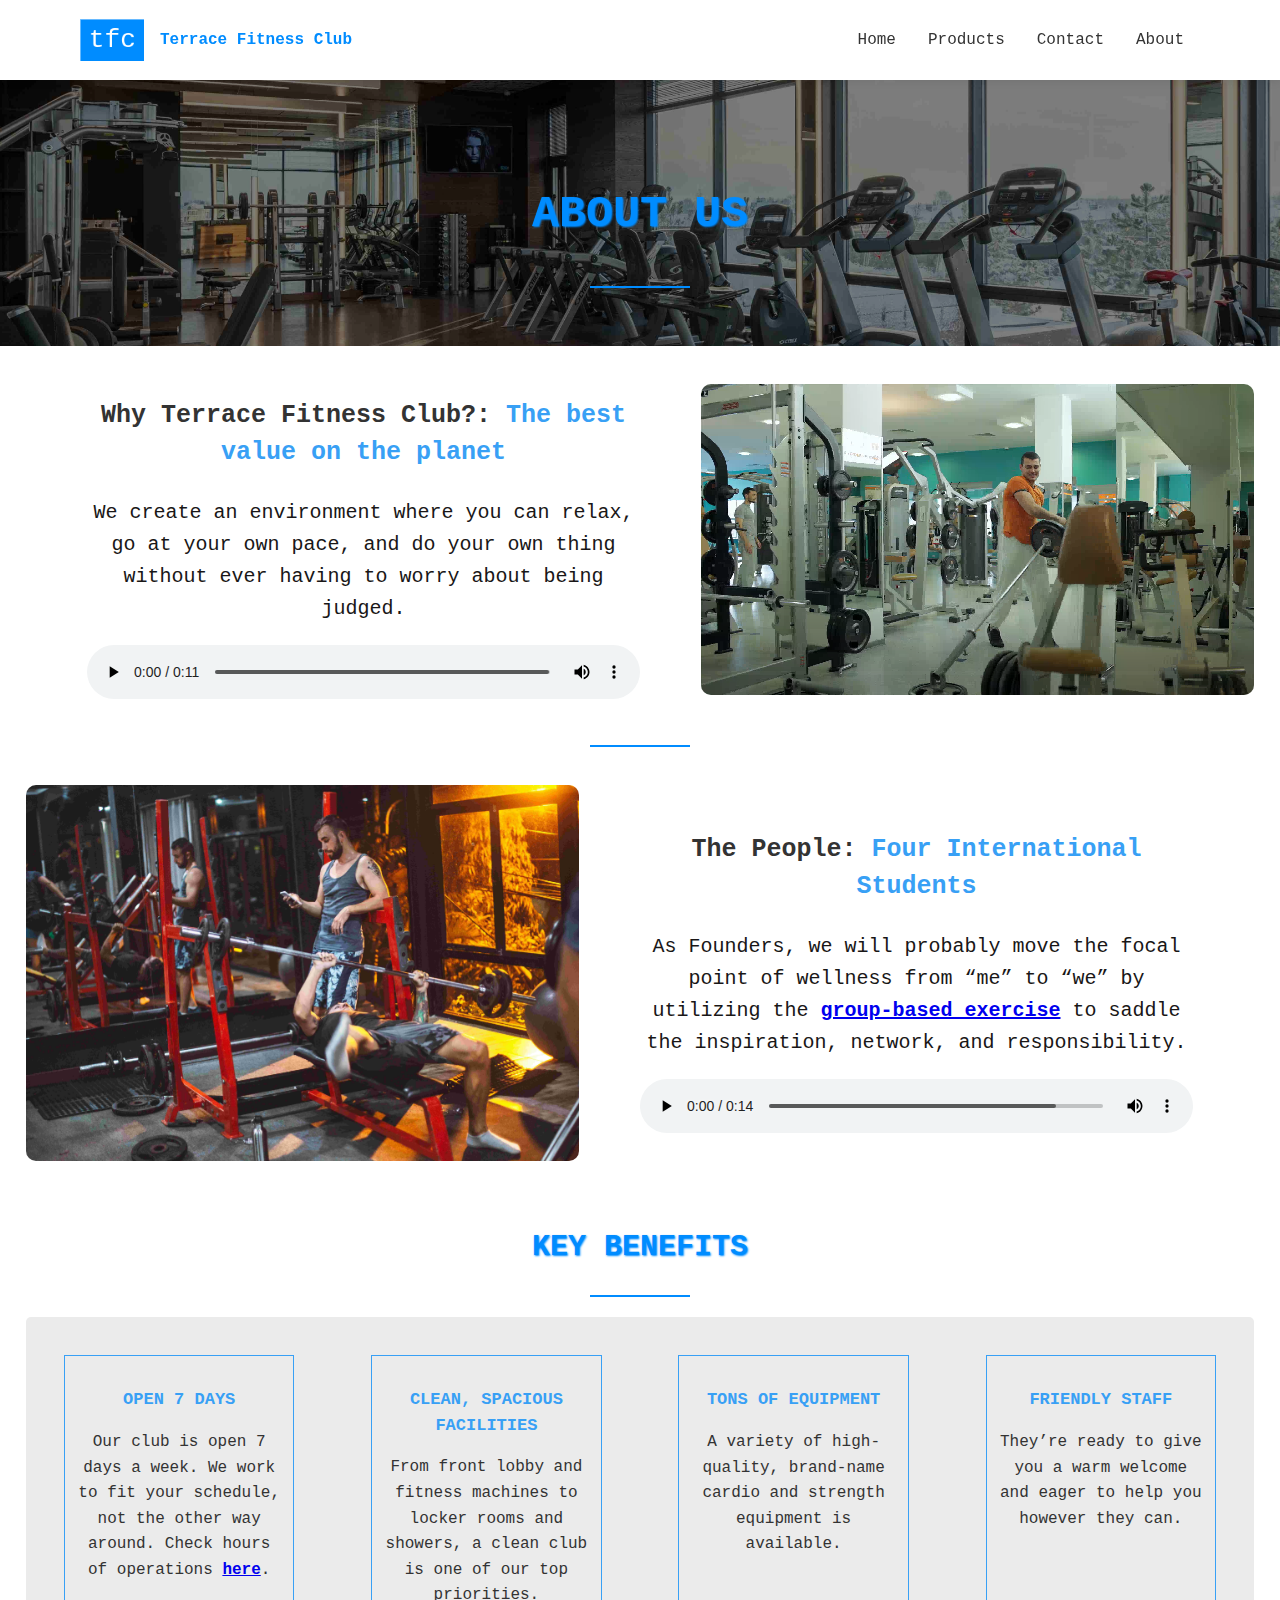
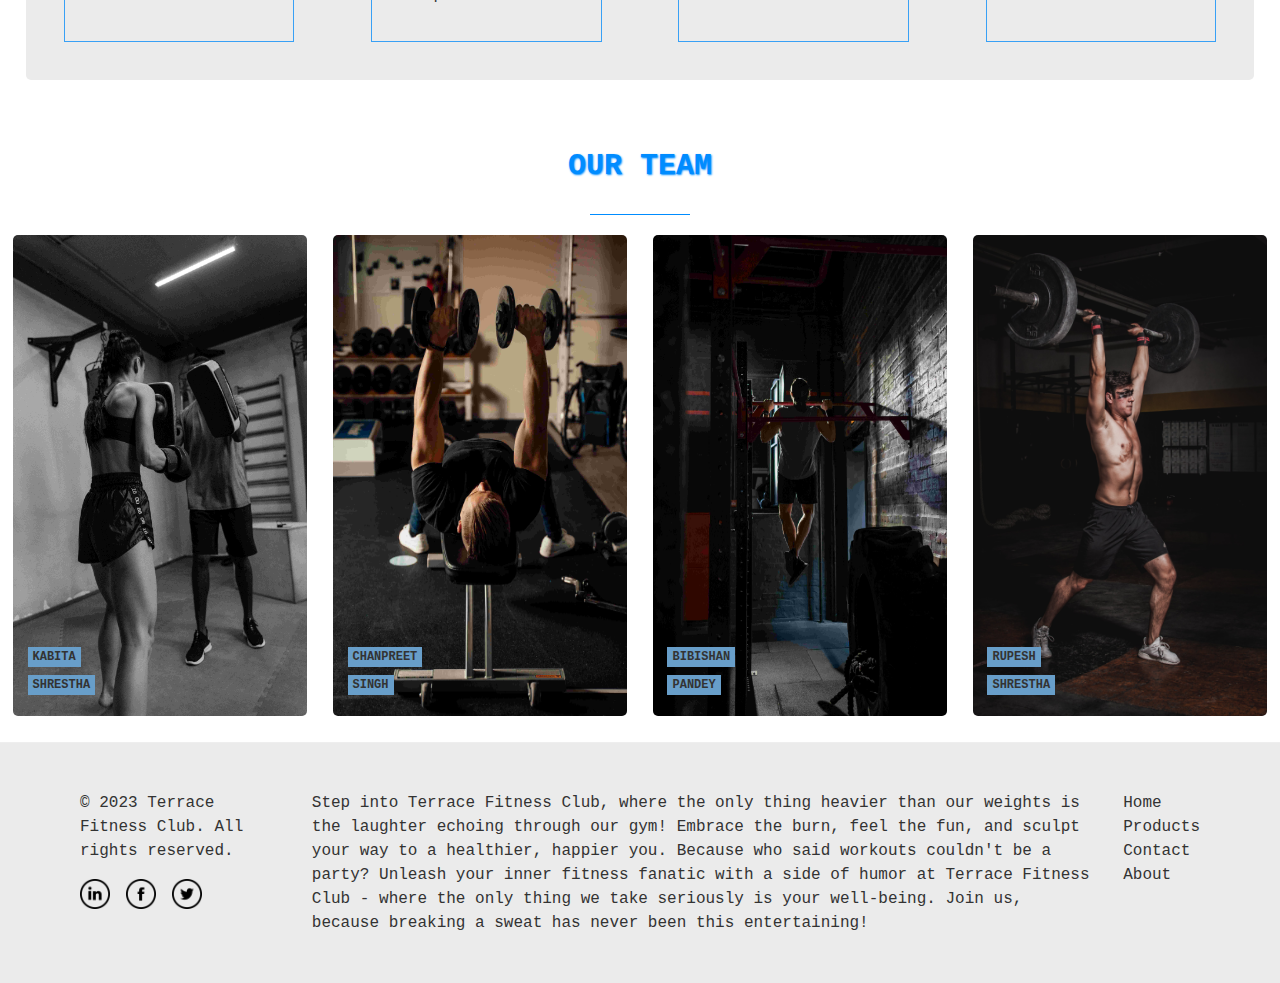
==== html/about.html @ 0a8f012d "upload into git" ====
<!-- 
    Group Members:
    1. Bibishan Pandey
    2. Channpreet Singh
    3. Rupesh Shrestha
    4. Kabita Shrestha

    Project: Terrace Fitness Club
    Course: CSD 1103 - Web Development
    Page: About
    Author: Rupesh Shrestha
-->

<!DOCTYPE html>
<html lang="en">

<head>
    <!-- Metadata for character set and viewport -->
    <meta charset="UTF-8">
    <meta name="viewport" content="width=device-width, initial-scale=1.0">
    <title>Terrace Fitness Club</title>

    <!-- Favicon and stylesheets -->
    <link rel="icon" type="image/x-icon" href="../img/favicon.ico">
    <link rel="stylesheet" type="text/css" href="../css/global.css">
    <link rel="stylesheet" type="text/css" href="../css/about.css">
</head>

<body>
    <!-- Header and navigation links -->
    <div id="header-container" class="container">
        <!-- Header element for website logo -->
        <header>
            <!-- Logo and site name with a link to the home page -->
            <a href="index.html" aria-label="Home page">
                <img src="../img/logo.png" alt="Terrace Fitness Club">
                <p>Terrace Fitness Club</p>
            </a>
            <!-- Button to toggle navigation menu -->
            <button id="nav-toggle" onclick="menuToggler()" aria-label="Open navigation menu">☰</button>
        </header>

        <!-- Navigation element with important navigation links -->
        <nav>
            <ul id="navigations">
                <li><a href="index.html">Home</a></li>
                <li><a href="products.html">Products</a></li>
                <li><a href="contact.html">Contact</a></li>
                <li><a href="about.html">About</a></li>
            </ul>
        </nav>
    </div>

    <!-- Main content of the About page -->
    <main>
        <!-- section for background image -->
        <section id="about-bg">
            <!-- About us page heading -->
            <div class="about-heading" id="about-txt">
                <h2>ABOUT US</h2>
                <hr id="about-hr">
            </div>
        </section>
        <section id="about-main">
            <!-- section which includes a video and short description of the company -->
            <section class="content">
                <!-- Video with controls, loop, and autoplay -->
                <video id="order-2" class="about-img" controls loop autoplay muted>
                    <source src="../media/video/Intro.mp4" type="video/mp4">
                    <p>Your browser does not support the video tag</p>
                </video>

                <!-- Subsection with heading, description, and audio -->
                <section>
                    <h3>Why Terrace Fitness Club?: <span>The best value on the planet</span></h3>
                    <p>We create an environment where you can relax, go at your own pace, and do your own thing without
                        ever having to worry about being judged.
                    </p>
                    <!-- added audio for accessibility -->
                    <audio controls>
                        <source src="../media/audio/Why Terrace Fitness.mp3" type="audio/mp3">
                        Your browser does not support the audio element.
                    </audio>
                </section>
            </section>
            <!-- Divider -->
            <hr class="content-divider">
            <section class="content">
                <!-- Section with image and description -->
                <img class="about-img" src="../img/four-international-student.jpg" alt="image 1">
                <section>
                    <h3>The People: <span>Four International Students</span></h3>
                    <p>
                        As Founders, we will probably move the focal point of wellness from “me” to “we” by
                        utilizing the <a id='link'
                            href="https://www.livewelldorset.co.uk/faq/get-active/group-exercise-vs-individual-exercise/"
                            target="_blank">group-based exercise</a> to saddle the inspiration, network, and
                        responsibility.
                    </p>
                    <!-- added audio for accessibility -->
                    <audio controls>
                        <source src="../media/audio/The People Four Inte.mp3" type="audio/mp3">
                        Your browser does not support the audio element.
                    </audio>
                </section>
            </section>
            <!-- title for benefits section -->
            <div>
                <h2 class="about-heading">KEY BENEFITS</h2>
                <hr id="about-hr">
            </div>
            <!-- benefits section -->
            <div id="benefits">
                <!-- Individual benefit sections -->
                <section class="benefits" id="benefits-1">
                    <h3>OPEN 7 DAYS</h3>
                    <p>Our club is open 7 days a week. We work to fit your schedule, not the other way around. Check
                        hours of operations <a id='link' href="./contact.html">here</a>.</p>
                </section>
                <hr class="benefits-divider">
                <section class="benefits" id="benefits-2">
                    <h3>CLEAN, SPACIOUS FACILITIES</h3>
                    <p>From front lobby and fitness machines to locker rooms and showers, a clean club is one of our top
                        priorities.</p>
                </section>
                <hr class="benefits-divider">
                <section class="benefits">
                    <h3>TONS OF EQUIPMENT</h3>
                    <p>A variety of high-quality, brand-name cardio and strength equipment is available.</p>
                </section>
                <hr class="benefits-divider">
                <section id="more-content" class="benefits">
                    <h3>FRIENDLY STAFF</h3>
                    <p>They’re ready to give you a warm welcome and eager to help you however they can.<span
                            class="more-content"> Any time you
                            need assistance or have a question, our club staff is at your service.</span>
                    </p>
                </section>
            </div>
            <!-- heading for teams section -->
            <div>
                <h2 class="about-heading">OUR TEAM</h2>
                <hr id="about-hr">
            </div>
            <!-- teams section -->
            <div id="teams">
                <a class="indivisual-pic">
                    <!-- Individual team members with images and roles -->
                    <img class="teams-img" src="../img/team-1.jpg" alt="">
                    <h3>
                        <span class="name">Kabita</span>
                        <br>
                        <span class="name">Shrestha</span>
                        <br>
                        <span class="role">Fitness Instructor</span>
                    </h3>
                </a>
                <a class="indivisual-pic">
                    <img class="teams-img" src="../img/team-2.jpg" alt="">
                    <h3>
                        <span class="name">Chanpreet</span>
                        <br>
                        <span class="name">Singh</span>
                        <br>
                        <span class="role">Fitness Instructor</span>
                    </h3>
                </a>
                <a class="indivisual-pic">
                    <img class="teams-img" src="../img/team-3.jpg" alt="">
                    <h3>
                        <span class="name">Bibishan</span>
                        <br>
                        <span class="name">Pandey</span>
                        <br>
                        <span class="role">Fitness Instructor</span>
                    </h3>
                </a>
                <a class="indivisual-pic">
                    <img class="teams-img" src="../img/team-4.jpg" alt="">
                    <h3>
                        <span class="name">Rupesh</span>
                        <br>
                        <span class="name">Shrestha</span>
                        <br>
                        <span class="role">Fitness Instructor</span>
                    </h3>
                </a>
            </div>
        </section>
    </main>

    <!-- Footer element with copyright and other information -->
    <footer class="container" id="about-footer">
        <div class="footer-content">
            <!-- Copyright and social media icons -->
            <div class="footer-div-content w-full">
                <p>&copy; 2023 Terrace Fitness Club. All rights reserved.</p>
                <div class="footer-icon-links">
                    <a target="_blank" href="https://www.linkedin.com" class="footer-icon-links">
                        <img src="../img/linkedin-logo.png" width="30" height="30" alt="Linkedin">
                    </a>
                    <a target="_blank" href="https://www.facebook.com" class="footer-icon-links">
                        <img src="../img/facebook-logo.png" width="30" height="30" alt="Facebook">
                    </a>
                    <a href="https://www.twitter.com" class="footer-icon-links">
                        <img src="../img/twitter-logo.png" width="30" height="30" alt="Facebook">
                    </a>
                </div>
            </div>
            <div class="footer-div-content">
                <p>Step into Terrace Fitness Club, where the only thing heavier than our weights is the laughter
                    echoing
                    through our gym! Embrace the burn, feel the fun, and sculpt your way to a healthier, happier
                    you.
                    Because who said workouts couldn't be a party? Unleash your inner fitness fanatic with a side of
                    humor at Terrace Fitness Club - where the only thing we take seriously is your well-being. Join
                    us,
                    because breaking a sweat has never been this entertaining!</p>
            </div>
            <div class="footer-div-content">
                <ul id="footer-navigations">
                    <li><a href="index.html">Home</a></li>
                    <li><a href="products.html">Products</a></li>
                    <li><a href="contact.html">Contact</a></li>
                    <li><a href="about.html">About</a></li>
                </ul>
            </div>
        </div>
    </footer>

    <!-- Add script file to handle toggle for navigation menu -->
    <script src="../js/global.js"></script>
</body>

</html>
---- css/global.css ----
/* 
    Group Members:
    1. Bibishan Pandey
    2. Channpreet Singh
    3. Rupesh Shrestha.
    4. Kabita Shrestha

    Project: Terrace Fitness Club
    Course: CSD 1103 - Web Development
    Page: Homepage
    Author: Bibishan Pandey

    This is a global stylesheet that can be applied to several reused elements in the website.
*/

/* Root style that applies to every elements */
* {
    box-sizing: border-box;
}

/* Overriding default styles of html and body and setting font */
html,
body {
    margin: 0;
    padding: 0;
    font-family: 'Courier New', Courier, monospace, sans-serif;
    font-size: 1rem;
    line-height: 1.5;
    color: #333;
    background-color: #fff;
}

/* Header container style for both header and nav */
#header-container {
    display: flex;
    flex-direction: column;
    box-shadow: 0 0 10px rgba(0, 0, 0, 0.1);
    position: sticky;
    top: 0;
    z-index: 20;
    box-shadow: 0 0.5em 4rem rgba(0, 0, 0, 0.1);
    backdrop-filter: blur(1em);
    -webkit-backdrop-filter: blur(1em);
    background-color: #fff;
}

/* Header style for mobile screen */
header {
    display: flex;
    align-items: center;
    justify-content: space-between;
    width: 100%;
    height: 5rem;
}

/* Footer style */
footer {
    background: #f9fafb;
    padding: 3rem 1rem !important;
    border-top: 1px solid #eee;
    display: flex;
    flex-direction: column;
}

/* Sets element's width 100% */
.w-full {
    width: 100%;
}

/* Sets element positioning as relative */
.relative {
    position: relative;
}

/* Sets background color of element */
.bg-light-gray {
    background-color: #f5f5f5;
}

/* Sets background color of element */
.bg-blue {
    background-color: #008CFF;
    color: #fff;
}

/* Sets background color of element */
.bg-white {
    background-color: #fff;
}

/* Resets margin to 0 */
.margin-0 {
    margin: 0;
}

/* Sets border bottom to black */
.border-b-black {
    border-bottom: 1px solid rgba(0, 0, 0, 0.1);
}

/* Aligns text to center */
.text-center {
    text-align: center;
}

/* Style for footer message content */
.footer-content {
    display: flex;
    flex-direction: column;
    gap: 2rem;
}

/* Style for footer navigation's parent element */
.footer-div-content {
    display: flex;
    flex-direction: column;
}

/* Style for footer icon links element */
.footer-icon-links {
    display: flex;
    align-items: center;
    gap: 1rem;
}

/* Style for footer icon link */
.footer-icon-link {
    text-decoration: none;
}

/* Style for footer icon hover */
.footer-icon-link:hover {
    box-shadow: 0 0 10px rgba(0, 0, 0, 0.1);
}

/* Set overall container padding for mobile */
.container {
    padding: 0 1rem;
}

/* Styles for a tag selector in logo */
header a {
    text-decoration: none;
    float: left;
    display: flex;
    align-items: center;
}

/* Styles for img tag selector in logo */
header a img {
    max-width: 4rem;
    margin-right: 1rem;
}

/* Styles for p tag selector in logo */
header a p {
    margin: 0;
    padding: 0;
    font-weight: 600;
    color: #008CFF;
    display: none;
}

/* Override default style of ul */
nav ul {
    list-style-type: none;
    margin: 0;
    padding: 0;
}

/* Override default style of li */
nav ul li {
    padding: 1rem 1rem;
}

/* Style a tag in navigation links */
nav ul li a {
    text-decoration: none;
    color: #333;
}

/* Add hover pseudo code for a tag in navigation links */
nav ul li a:hover {
    color: #008CFF;
}

/* Style navigations for mobile view */
#navigations {
    display: none;
    flex-direction: column;
    width: 100%;
    box-shadow: 0 0 10px rgba(0, 0, 0, 0.1);
    margin-bottom: 1rem;
}

/* Style footer navigations for mobile view */
#footer-navigations {
    flex-direction: column;
    width: 100%;
    padding: 0;
}

/* Style footer navigation li disc type */
#footer-navigations li {
    list-style-type: none;
}

/* Override footer navigation link */
#footer-navigations li a {
    text-decoration: none;
    color: #333;
}

/* Hover style for footer navigation link */
#footer-navigations li a:hover {
    color: #008CFF;
}

/* Style for menu bar icon */
#nav-toggle {
    display: block;
    border-radius: 50%;
    background-color: #fff;
    color: #333;
    border: none;
    cursor: pointer;
    float: right;
    margin: 0;
    font-size: 1.5rem;
    outline: none;
}

/* Gradient banner */
.gradient-banner {
    position: relative;
    min-height: 50vh;
    width: 100%;
    display: flex;
    align-items: center;

    /* Cross platform browser compatibility */
    background: -o-linear-gradient(138deg, rgba(250, 251, 252, 0.4) 0%, rgba(129, 255, 103, 0.5) 100%);
    background: -moz-linear-gradient(138deg, rgba(250, 251, 252, 0.4) 0%, rgba(129, 255, 103, 0.5) 100%);
    background: -webkit-linear-gradient(138deg, rgba(250, 251, 252, 0.4) 0%, rgba(129, 255, 103, 0.5) 100%);
    background: linear-gradient(138deg, rgba(250, 251, 252, 0.4) 0%, rgba(129, 255, 103, 0.5) 100%);
}

/* Setting background image before the content of gradient-banner */
.gradient-banner::before {
    content: "";
    background: url('https://images.unsplash.com/photo-1571902943202-507ec2618e8f?q=80&w=2150&auto=format&fit=crop&ixlib=rb-4.0.3&ixid=M3wxMjA3fDB8MHxwaG90by1wYWdlfHx8fGVufDB8fHx8fA%3D%3D');
    position: absolute;
    background-size: cover;
    background-position: bottom;
    top: 0;
    right: 0;
    left: 0;
    bottom: 0;
    opacity: 0.3;
}

/* Banner styles */
.banner {
    display: flex;
    align-items: center;
    width: 100%;
    min-height: 65vh;
}

/* Banner subtitle styles */
.banner-subtitle {
    position: relative;
    text-transform: uppercase;
    color: #008CFF;
    font-size: 1.2rem;
    width: 100%;
    mix-blend-mode: color-burn;
}

/* Banner title styles */
.banner-title {
    position: relative;
    font-size: 2rem;
    margin: 0;
    padding: 0;
    color: #333;
    text-transform: uppercase;
    width: 100%;
    mix-blend-mode: color-burn;
}

/* Section title */
.section-title {
    color: #008CFF;
    margin: 2.5rem 0;
}

.section-subtitle {
    color: #333;
    margin: 2.5rem 0;
}

/* Offer card parent style */
.offer-cards {
    display: flex;
    flex-direction: row;
    flex-wrap: wrap;
    justify-content: space-between;
    margin-bottom: 2rem;
}

/* Offer card style */
.offer-card {
    display: flex;
    flex-direction: column;
    align-items: center;
    padding: 1rem;
    width: 48%;
    border-radius: 2rem;
    box-shadow: 0 0 10px rgba(0, 0, 0, 0.1);
    margin-bottom: 1rem;
    overflow: hidden;
}

/* Offer card hover style */
.offer-card:hover {
    box-shadow: 0 0 10px rgba(0, 0, 0, 0.3);
}

/* Offer card's p tag styles */
.offer-card p {
    margin: 0;
    padding: 0;
    font-size: 0.8rem;
    font-style: italic;
    color: #333;
    text-align: center;
}

/* Offer card's a tag styles */
.offer-card a {
    margin: 0;
    padding-top: 1rem;
    text-decoration: none;
    font-size: 0.7rem;
    color: #008CFF;
    text-align: center;
}

/* Offer card's a tag hover styles */
.offer-card a:hover {
    text-decoration: underline;
}

/* Offer card's logo content with h1 and img elements */
.logo-content {
    width: 100%;
    display: flex;
    flex-direction: column;
    align-items: center;
    justify-content: center;
    gap: 1rem;
    padding-bottom: 1rem;
    border-bottom: 1px solid rgba(0, 0, 0, 0.3);
    margin-bottom: 1rem;
}

/* Sets logo-content image width */
.logo-content img {
    width: 3rem;
}

/* Sets logo-content h1 styles */
.logo-content h1 {
    margin: 0;
    padding: 0;
    font-size: 1rem;
    text-align: center;
    font-weight: 600;
    color: #333;
}

/* Style for message-content section */
#message-content {
    position: relative;
    display: flex;
    align-items: center;
    justify-content: center;
    width: 100%;
    min-height: 60vh;
    height: auto;
    overflow: hidden;
}

/* Style for video tag inside message-content */
#message-content video {
    position: absolute;
    top: 0;
    bottom: 0;
    left: 0;
    right: 0;
    width: 100%;
    height: 100%;
    object-fit: cover;
    opacity: 0.5;
}

/* Overlay style with gradient background for message-content */
.overlay {
    position: absolute;
    top: 0;
    left: 0;
    width: 100%;
    height: 100%;

    /* Cross platform browser compatibility */
    background: -o-linear-gradient(138deg, rgba(0, 16, 107, 0.7) 0%, rgba(98, 49, 0, 0.7) 100%);
    background: -moz-linear-gradient(138deg, rgba(0, 16, 107, 0.7) 0%, rgba(98, 49, 0, 0.7) 100%);
    background: -webkit-linear-gradient(138deg, rgba(0, 16, 107, 0.7) 0%, rgba(98, 49, 0, 0.7) 100%);
    background: linear-gradient(138deg, rgba(0, 16, 107, 0.7) 0%, rgba(98, 49, 0, 0.7) 100%);
}

/* Sets z-index to 10 */
.z-10 {
    z-index: 10;
}

/* Style message-content actual content/text */
.message-content-text {
    color: #fff;
    text-align: center;
    mix-blend-mode: hard-light;
}

/* Style message text */
.message {
    padding: 3rem 0;
    text-align: center;
}

/* Style h1 element inside message div */
.message h1 {
    margin-bottom: 2rem;
    font-size: 2rem;
}

/* Style p element inside message div */
.message p {
    max-width: 100%;
    font-size: 1.3rem;
}

/* activity card parent style */
.activity-cards {
    display: flex;
    flex-direction: row;
    flex-wrap: wrap;
    justify-content: space-between;
    margin-bottom: 2rem;
}

/* activity card style */
.activity-card {
    display: flex;
    flex-direction: column;
    align-items: center;
    width: 100%;
    border-radius: 0 0 2rem 2rem;
    box-shadow: 0 0 10px rgba(0, 0, 0, 0.1);
    margin-bottom: 1rem;
    overflow: hidden;
}

/* activity card hover style */
.activity-card:hover {
    box-shadow: 0 0 10px rgba(0, 0, 0, 0.3);
}

/* activity card's description styles */
.activity-description {
    padding: 1rem;
}

/* activity card's description text styles */
.activity-description p {
    margin: 0;
    padding: 0;
    width: 100%;
    font-size: 0.8rem;
    color: #333;
}

/* activity card's description heading styles */
.activity-description h1 {
    margin: 0 0 1rem 0;
    padding: 0;
    font-size: 1rem;
    font-weight: 600;
    color: #333;
}

/* activity card's image styles */
.activity-img {
    width: 100%;
    display: flex;
    flex-direction: column;
    align-items: center;
    justify-content: center;
    gap: 1rem;
    margin-bottom: 1rem;
}

/* activity card's image styles */
.activity-img img {
    width: 100%;
    height: 25vh;
    object-fit: cover;
}

/* Tablet styles */
@media screen and (min-width: 481px) and (max-width: 768px) {

    /* Banner styles */
    .banner-subtitle,
    .banner-title {
        max-width: 70%;
    }

    /* Set display to default block from none in mobile view */
    header a p {
        display: block;
    }

    /* Setting offer card width and min-height */
    .offer-card {
        width: 32%;
    }

    /* Sets activity card's width to 48% */
    .activity-card {
        width: 48%;
    }
}

/* Desktop styles with screen greater than 769px */
@media screen and (min-width: 769px) {

    /* Remove box-shadow from header in desktop view */
    header {
        box-shadow: none;
        width: auto;
        padding: 0;
    }

    /* Set display to default block from none in mobile view */
    header a p {
        display: block;
    }

    /* Set flex direction to row in desktop */
    #header-container {
        display: flex;
        flex-direction: row;
        justify-content: space-between;
        align-items: center;
        box-shadow: 0 0 10px rgba(0, 0, 0, 0.1);
    }

    /* Set overall container padding */
    .container {
        width: 100%;
        padding: 0 5rem;
    }

    /* Style footer padding */
    footer {
        padding: 2rem 5rem !important;
    }

    /* Disable menu icon */
    #nav-toggle {
        display: none;
    }

    /* Change the flex direction of nav to row */
    #navigations {
        display: flex !important;
        flex-direction: row;
        box-shadow: none;
        margin-bottom: 0;
    }

    /* Banner styles */
    .banner-subtitle,
    .banner-title {
        max-width: 50%;
    }

    /* Set banner subtitle font size */
    .banner-subtitle {
        font-size: 1rem;
    }

    /* Set banner title font size */
    .banner-title {
        font-size: 3rem;
    }

    /* Setting offer card width and min-height */
    .offer-card {
        width: 24%;
    }

    /* Sets activity card's width to 32% */
    .activity-card {
        width: 32%;
    }

    /* Set footer content parent to row direction */
    .footer-content {
        flex-direction: row;
    }
}
---- css/about.css ----
/* 
    Group Members:
    1. Bibishan Pandey
    2. Channpreet Singh
    3. Rupesh Shrestha.
    4. Kabita Shrestha

    Project: Terrace Fitness Club
    Course: CSD 1103 - Web Development
    Page: About
    Author: Rupesh Shrestha
*/

/* about page's css */

/* applying background color for about us page */
#about-main {
    position: relative;
    background-color: #fff;
    padding-top: 2%;
    padding-bottom: 2%;
}

/* style background image */
#about-bg{
    background-color: black;
}

#about-bg::before {
    content: "";
    background: url("../img/background.jpg");
    background-size: cover;
    background-position: bottom;
    position: fixed;
    top: 0;
    right: 0;
    bottom: 0;
    left: 0;
    opacity: 0.5;
}

#about-txt{
    color: #008CFF;
    /* text-shadow: 1px 1px 2px #000; */
    position: relative;
    padding-top: 5%;
    padding-bottom: 3%;
    margin-top: 0;
}

/* styling heading element  */
.about-heading {
    margin-top: 5%;
    text-align: center;
    color: #008CFF;
    text-shadow: 1px 1px 2px #008CFF;
}

/* styling horizontal line */
#about-hr {
    width: 100px;
    background-color: #008CFF;
    height: 1.5px;
    border: transparent;
    margin-bottom: 20px;
}

/* centering the content */
.content {
    text-align: center;
}

.content section {
    margin: 0 5%;
}

.content section p {
    color: #191717;
}

.content section h3 span {
    color: #38a0f5;
}

.content section p {
    font-size: inherit;
    line-height: 1.6;
    margin-bottom: 20px;
}

main {
    margin: 0%;
}

audio {
    width: 100%;
}

/* styling images */
.about-img {
    max-width: 80%;
    max-height: 40%;
    border-radius: 10px;
}

.content-divider,
.benefits-divider {
    width: 100px;
    margin: 5% auto;
    background-color: #008CFF;
    height: 2px;
    border: transparent;
}

#link {
    text-decoration: underline;
    /* Remove the default underline */
    font-weight: bold;
    /* Make the text bold */
}

#link:hover {
    text-decoration: none;
    color: #1280ce;
}

/* styling benefits section */
#benefits {
    background-color: #ebebeb;
    margin: 0 2%;
    padding: 4% 0;
    border-radius: 5px;
}

.benefits {
    border: 1px solid #38a0f5;
    margin: 0 10%;
    text-align: center;
    padding: 5%;
}

.benefits h3 {
    margin-top: 20px;
    font-size: 17px;
    color: #38a0f5;
}

.benefits p {
    font-size: inherit;
    line-height: 1.6;
    margin-bottom: 20px;
}

/* styling teams section */
#teams {
    width: 100%;
    display: flex;
    flex-flow: wrap;
    flex-direction: row;
    position: relative;
}

.indivisual-pic {
    width: 95%;
    max-height: 100%;
    margin: 0 auto;
    transition: transform .2s;
    position: relative;
    float: left;
}

.teams-img {
    max-width: 100%;
    margin-bottom: 10%;
    border-radius: 5px;
}

.indivisual-pic h3 {
    position: absolute;
    left: 5%;
    bottom: 10%;
}

.name {
    background-color: #689ec9;
    font-size: 12px;
    text-transform: uppercase;
    padding: 3px 5px;
    line-height: 10px;
}

.role {
    color: #38a0f5;
}

/* to hide content from one of the benefit section */
.more-content {
    display: none;
}

#more-content:hover .more-content {
    display: inline;
}

.more-content:hover {
    display: inline;
}

#about-footer{
    position: relative;
    background-color: #ebebeb;
}

/* Tablets and larger smartphones */
@media only screen and (min-width: 481px) and (max-width: 768px) {
    .content section {
        align-items: center;
    }

    .benefits {
        padding: 2%;
        display: flex;
        justify-content: space-between;
        align-items: center;
    }

    .benefits p {
        margin-left: 20px;
        max-width: 60%;
    }

    .indivisual-pic {
        width: 46%;
    }

    /* showing hidden content of benefit section on tablet view */
    .more-content {
        display: inline;
    }

}

/* tablets in landscape orientation, laptops, and small desktop monitors */
@media only screen and (min-width: 769px) {
    .about-heading {
        font-size: 30px;
    }

    .content {
        margin: 0 2%;
        display: flex;
        justify-content: space-between;
        align-items: center;
    }

    .benefits-divider {
        display: none;
    }

    #benefits {
        padding: 3%;
        display: flex;
        justify-content: space-between;
    }

    .benefits {
        margin: 0;
        padding: 1%;
        width: 20%;
    }

    .content section {
        align-items: center;
        max-width: 50%;
    }

    .about-img {
        max-width: 45%;
    }
/* 
    #order-1 {
        order: 1;
    } */

    #order-2 {
        order: 2;
    }

    .content section p {
        font-size: 20px;
        text-align: center;
    }

    .content section h3 {
        font-size: 25px;
        text-align: center;
    }

    .content-divider {
        margin: 3% auto;
    }

    .benefits:hover {
        transform: scale(1.05);
        background-color: #ffffff;
    }

    .indivisual-pic {
        width: 23%;
    }

    .teams-img {
        max-width: 100%;
        height: 100%;
    }

    .role {
        display: none;
    }

    .indivisual-pic h3 {
        bottom: 0;
    }


    .indivisual-pic:hover {
        cursor: pointer;
        transform: scale(1.05);

        .role {
            display: inline;
        }
    }
}
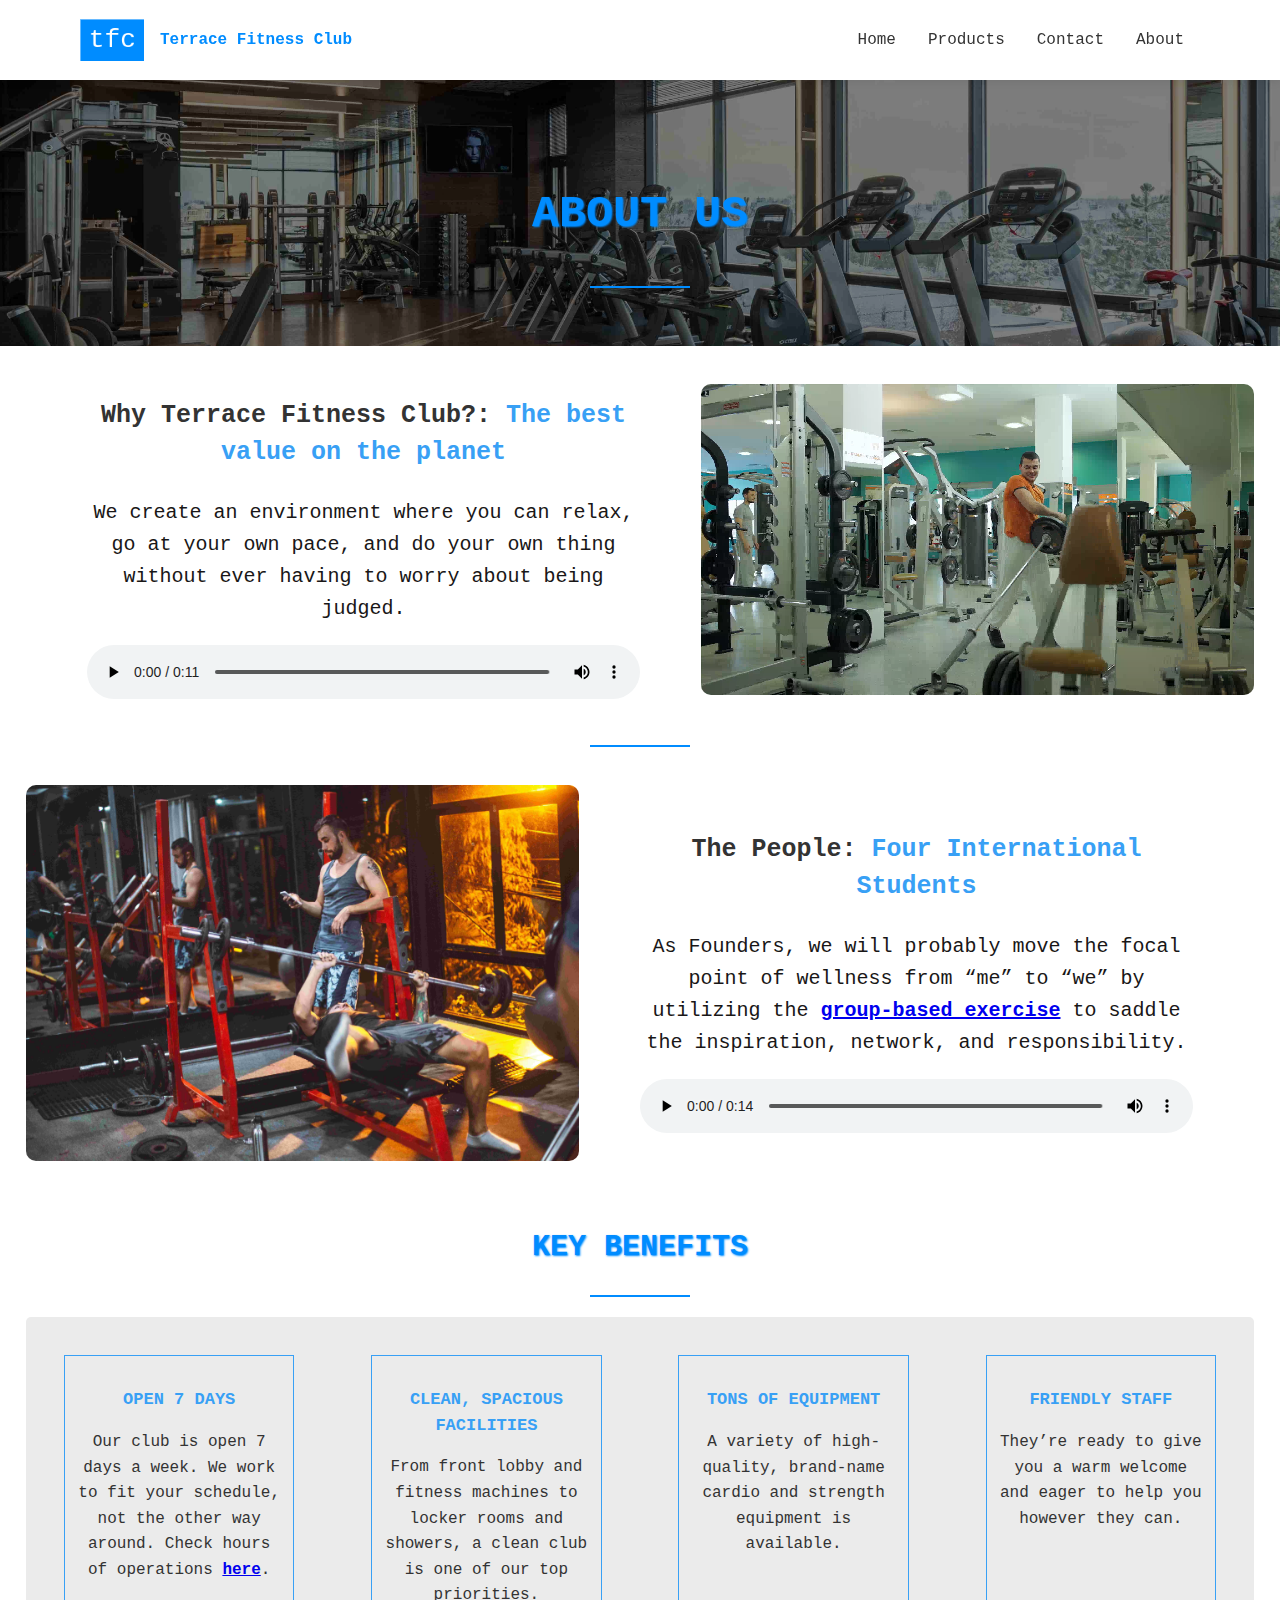
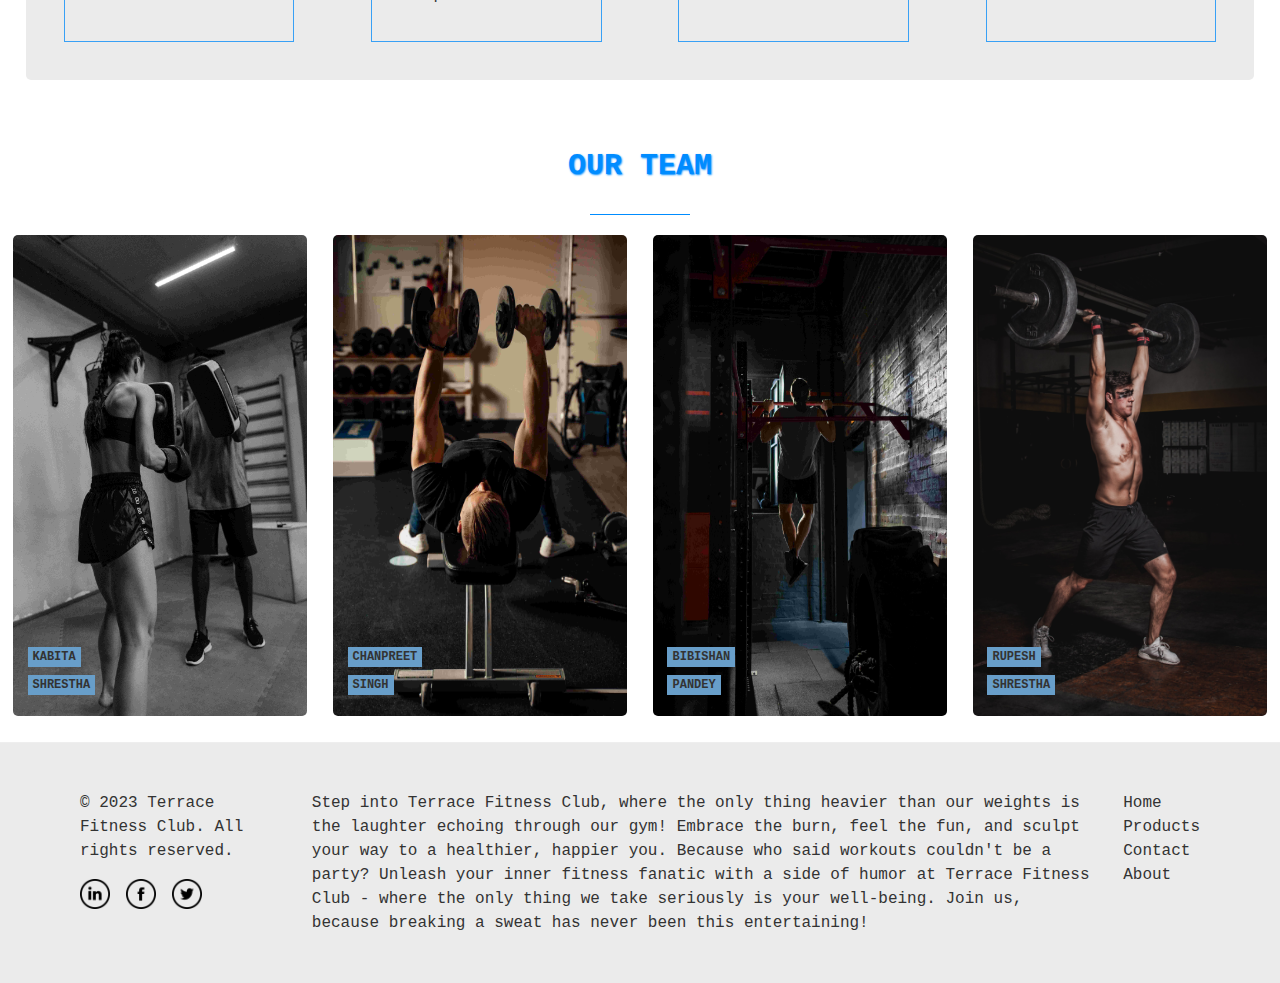
==== commit 639e7939: "css updated" ====
--- a/html/about.html
+++ b/html/about.html
@@ -1,15 +1,4 @@
-<!-- 
-    Group Members:
-    1. Bibishan Pandey
-    2. Channpreet Singh
-    3. Rupesh Shrestha
-    4. Kabita Shrestha
-
-    Project: Terrace Fitness Club
-    Course: CSD 1103 - Web Development
-    Page: About
-    Author: Rupesh Shrestha
--->
+
 
 <!DOCTYPE html>
 <html lang="en">
--- a/css/global.css
+++ b/css/global.css
@@ -1,17 +1,4 @@
-/* 
-    Group Members:
-    1. Bibishan Pandey
-    2. Channpreet Singh
-    3. Rupesh Shrestha.
-    4. Kabita Shrestha
-
-    Project: Terrace Fitness Club
-    Course: CSD 1103 - Web Development
-    Page: Homepage
-    Author: Bibishan Pandey
-
-    This is a global stylesheet that can be applied to several reused elements in the website.
-*/
+
 
 /* Root style that applies to every elements */
 * {
--- a/css/about.css
+++ b/css/about.css
@@ -1,15 +1,4 @@
-/* 
-    Group Members:
-    1. Bibishan Pandey
-    2. Channpreet Singh
-    3. Rupesh Shrestha.
-    4. Kabita Shrestha
-
-    Project: Terrace Fitness Club
-    Course: CSD 1103 - Web Development
-    Page: About
-    Author: Rupesh Shrestha
-*/
+
 
 /* about page's css */
 
